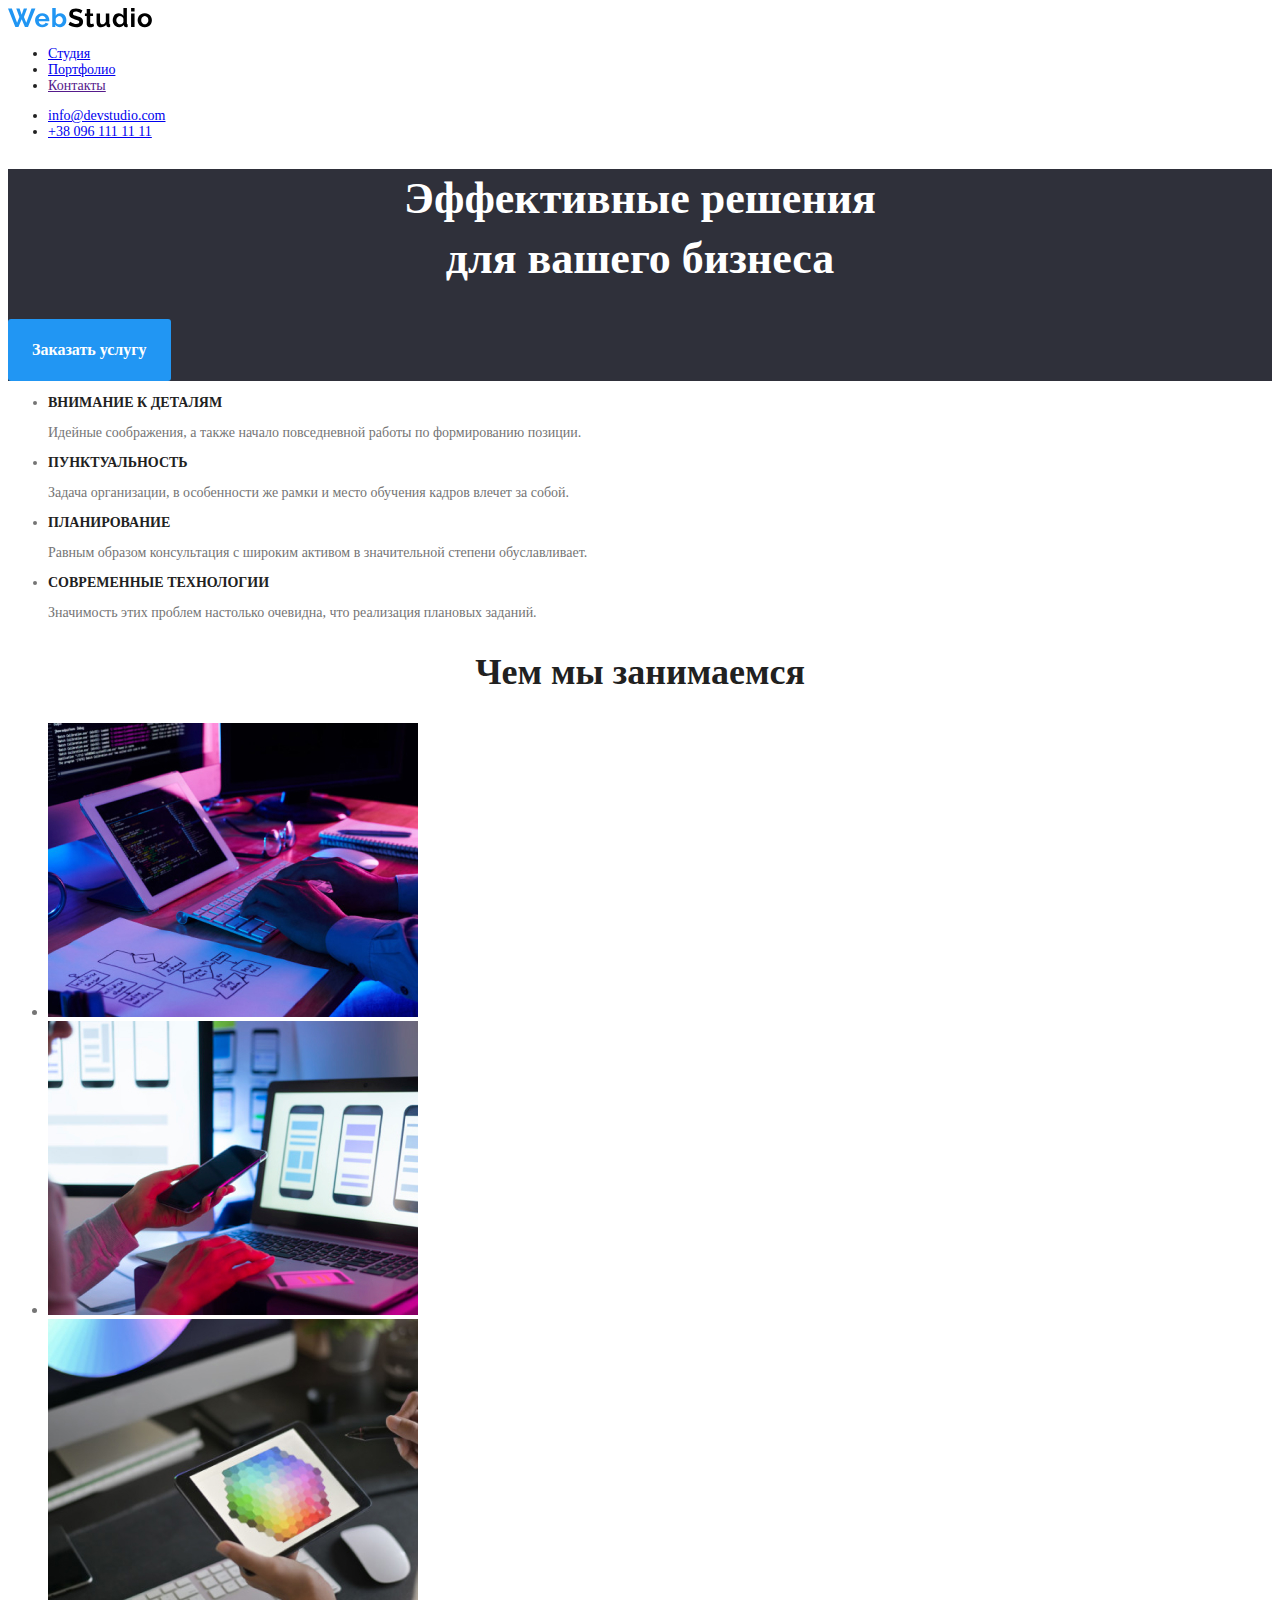
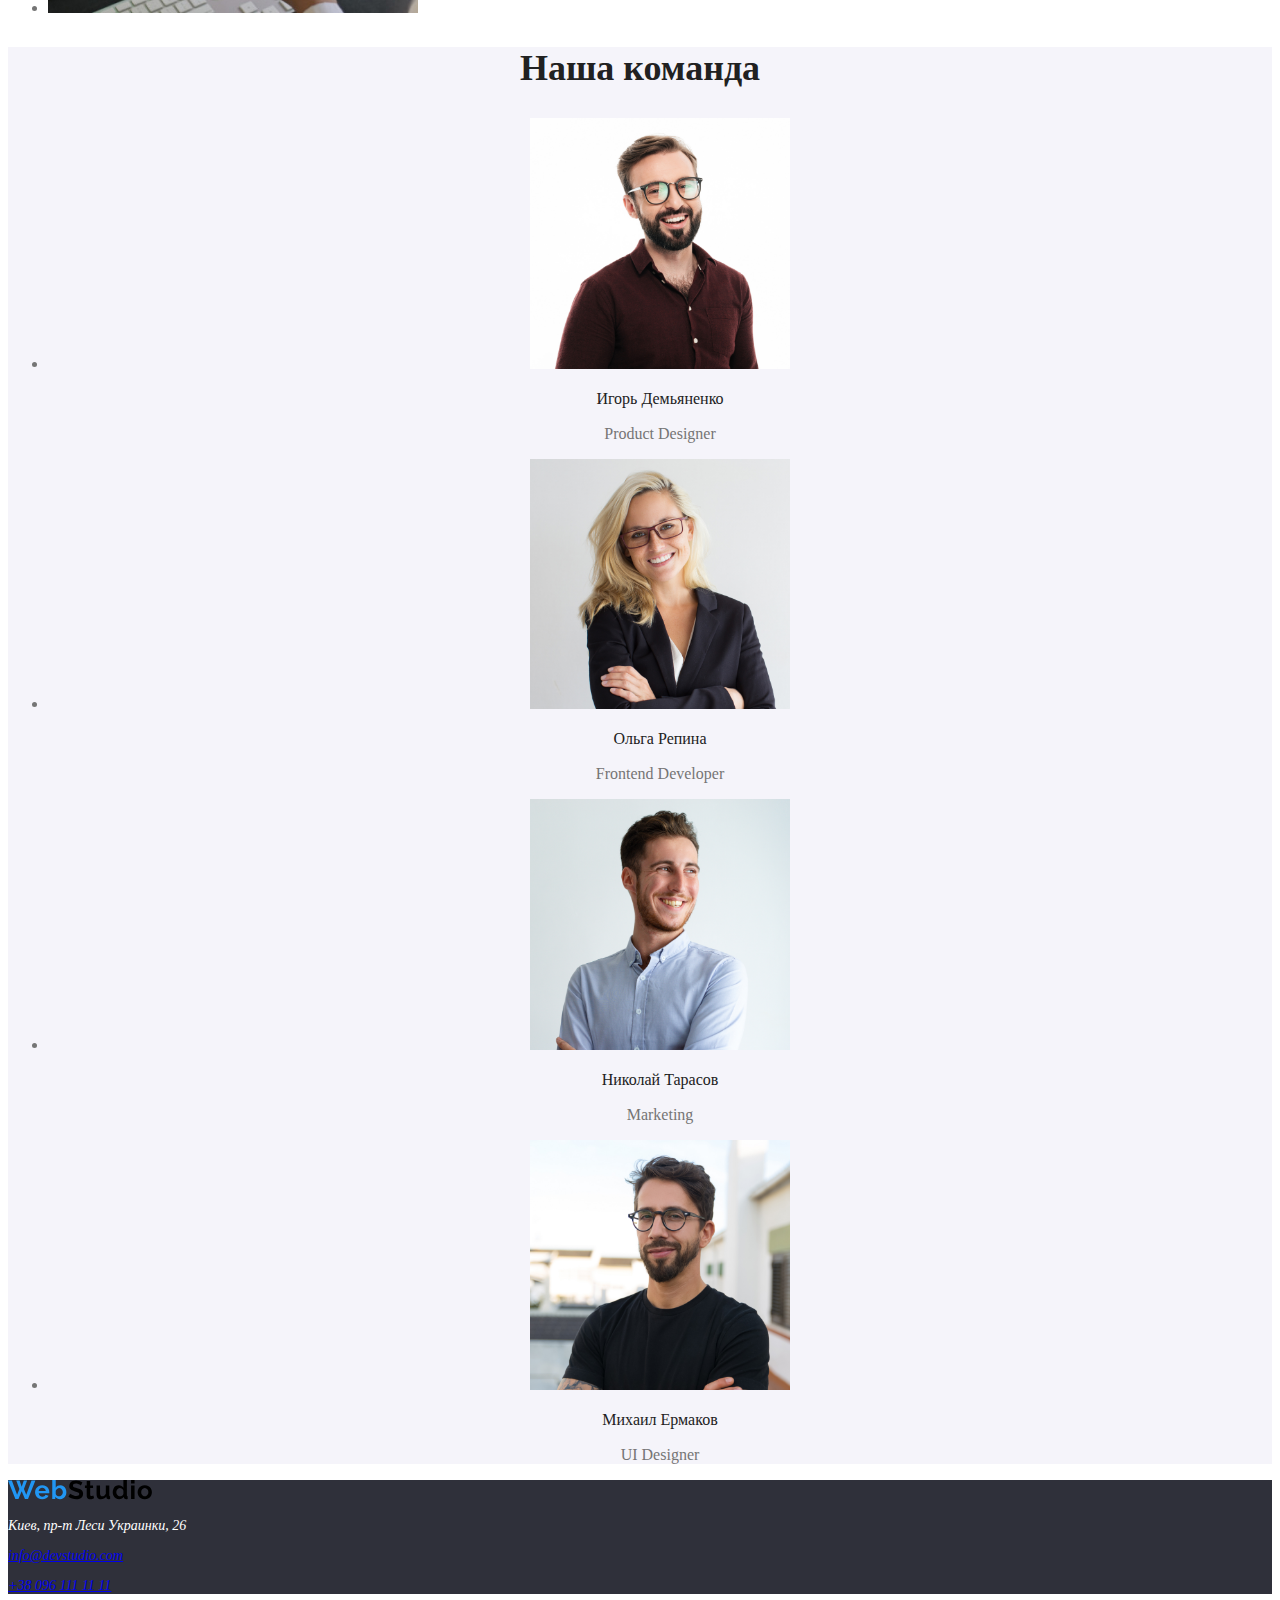
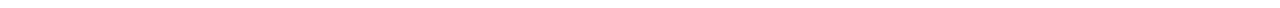
==== index.html @ 82b1643c "added css" ====
<!DOCTYPE html>
<html lang="ru">
<head>
    <meta charset="UTF-8">
    <meta name="viewport" content="width=device-width, initial-scale=1.0">
    <!--Подключение стилей-->
        <link rel="stylesheet" href="./style.css">
    <title>WebStudio</title>
</head>
<body>

    <header class="main-nav">
        <nav>
            <a href=""><img src="./images/WebStudio.svg" alt="логотип"></a>
            <ul>
                <li><a href="./index.html">Студия</a></li>
                <li><a href="./portfolio.html">Портфолио</a></li>
                <li><a href="">Контакты</a></li>
            </ul>
        </nav>
        <ul>
            <li><a href="mailoto:info@devstudio.com">info@devstudio.com</a></li>
            <li><a href="tel:+380961111111">+38 096 111 11 11</a></li>
        </ul>
    </header>
    <main>

        <!--main-->
        <section class="main-banner">
            <h1>Эффективные решения <br> для вашего бизнеса</h1>
            <a class="to-order" href="">Заказать услугу</a>
        </section>

        <!--Особенности-->
        <section class="features">
            <!--<h2>Особенности</h2>-->
            <ul>
                <li><h3>Внимание к деталям</h3><p>Идейные соображения, а также начало повседневной работы по формированию позиции.</p></li>
                <li><h3>Пунктуальность</h3><p>Задача организации, в особенности же рамки и место обучения кадров влечет за собой.</p></li>
                <li><h3>Планирование</h3><p>Равным образом консультация с широким активом в значительной степени обуславливает.</p></li>
                <li><h3>Современные технологии</h3><p>Значимость этих проблем настолько очевидна, что реализация плановых заданий.</p></li>
            </ul>
        </section>

        <!--Чем мы занимаемся-->
        <section>
            <h2>Чем мы занимаемся</h2>
            <ul>
                <li><a href=""><img src="./images/project1.jpg" alt="проект 1" width="370 px"></a></li>
                <li><a href=""><img src="./images/project2.jpg" alt="проект 2" width="370 px"></a></li>
                <li><a href=""><img src="./images/project3.jpg" alt="проект 3" width="370 px"></a></li>
            </ul>
        </section>

         <!--Наша команда-->
        <section class="our-team">
            <h2>Наша команда</h2>
            <ul>
                <li>
                    <img src="./images/Игорь Демьяненко.jpg" alt="Игорь Демьяненко" width="260 px"> 
                     <p class="team-player">Игорь Демьяненко</p><p>Product Designer</p>
                </li>
                <li>
                    <img src="./images/Ольга Репина.jpg" alt="Ольга Репина" width="260 px">
                    <p class="team-player">Ольга Репина</p><p>Frontend Developer</p>
                </li>
                <li>
                    <img src="./images/Николай Тарасов.jpg" alt="Николай Тарасов" width="260 px">
                    <p class="team-player">Николай Тарасов</p><p>Marketing</p>
                </li>
                <li>
                    <img src="./images/Михаил Ермаков.jpg" alt="Михаил Ермаков" width="260 px">
                    <p class="team-player">Михаил Ермаков</p><p>UI Designer</p>
                </li>
            </ul>
        </section>
    </main>
    <footer>
        <a href="./index.html"><img src="./images/WebStudio.svg" alt="логотип"></a>
        <address>
            <p>Киев, пр-т Леси Украинки, 26</p> 
            <p><a href="mailoto:info@devstudio.com">info@devstudio.com</a></p>
            <p><a href="tel:+380961111111">+38 096 111 11 11</a></p>
        </address>
               
    </footer>

</body>
</html>
---- style.css ----
header {
    background-color:white;
    border: 1px;
}

.main-banner {
    background-color: #2F303A;
}

.main-nav a:hover {
    color: #2196F3;
}

.main-nav {
    color: #212121;
    font-family: Roboto;
    font-style: normal;
    font-weight: 500;
    font-size: 14px;
}

body {
    font-family: Roboto;
    font-style: normal;
    font-weight: normal;
    color: #757575;
}

h1 {
    font-family: Roboto;
    font-style: normal;
    font-weight: 900;
    font-size: 44px;
    line-height: 60px;
    color: #FFFFFF;
    text-align: center;
}

h2 {
    color: #212121;
    text-align: center;
    font-family: Roboto;
    font-style: normal;
    font-weight: bold;
    font-size: 36px;
    line-height: 42px;
}

h3 {    font-family: Roboto;
    font-style: normal;
    font-weight: bold;
    font-size: 14px;
    line-height: 16px;
    text-transform: uppercase;
    color: #212121;
}

.features {
    font-family: Roboto;
    font-style: normal;
    font-weight: normal;
    font-size: 14px;
    color: #757575;
}
.our-team {
    background: #F5F4FA;
    font-family: Roboto;
    font-style: normal;
    font-weight: normal;
    font-size: 16px;
    line-height: 19px;
    text-align: center;
    color: #757575;
}
.team-player {
    font-family: Roboto;
    font-style: normal;
    font-weight: 500;
    font-size: 16px;
    line-height: 19px;
    text-align: center;
    color: #212121;
}

.to-order {
    display: inline-block; /* Строчно-блочный элемент */
    background: #2196F3; /* цвет фона */
    color: #fff; /*  цвет текста */
    padding: 1rem 1.5rem; /* Поля вокруг текста */
    text-decoration: none; /* Убираем подчёркивание */
    border-radius: 3px; /* Скругляем уголки */
    font-family: Roboto;
    color: #FFFFFF;
    text-align: center;
     font-style: normal;
    font-weight: bold;
    font-size: 16px;
    line-height: 30px
}

.projects-navigation {
    font-family: Roboto;
    font-style: normal;
    font-weight: 500;
    font-size: 16px;
    line-height: 26px;
    text-align: center;
    color: #212121;
    background: #F5F4FA;
    position: absolute;
    border-radius: 4px;
    display: inline-block; /* Строчно-блочный элемент */
    color: #fff; /*  цвет текста */
    padding: 1rem 1.5rem; /* Поля вокруг текста */
    text-decoration: none; /* Убираем подчёркивание */
    border-radius: 3px; /* Скругляем уголки */
    }

.projects-navigation a:hover {
    color: white;
    background-color: #2196F3;
}

.projects {
    font-family: Roboto;
    font-style: normal;
    font-weight: normal;
    font-size: 16px;
    line-height: 30px;
    color: #757575;
}

.project-name {
    font-family: Roboto;
    font-style: normal;
    font-weight: bold;
    font-size: 18px;
    line-height: 36px;
    color: #212121; 
}

footer {
    background-color: #2F303A;
    border: 1px;
}

address {
font-family: Roboto;
font-size: 14px;
color: #FFFFFF;
}
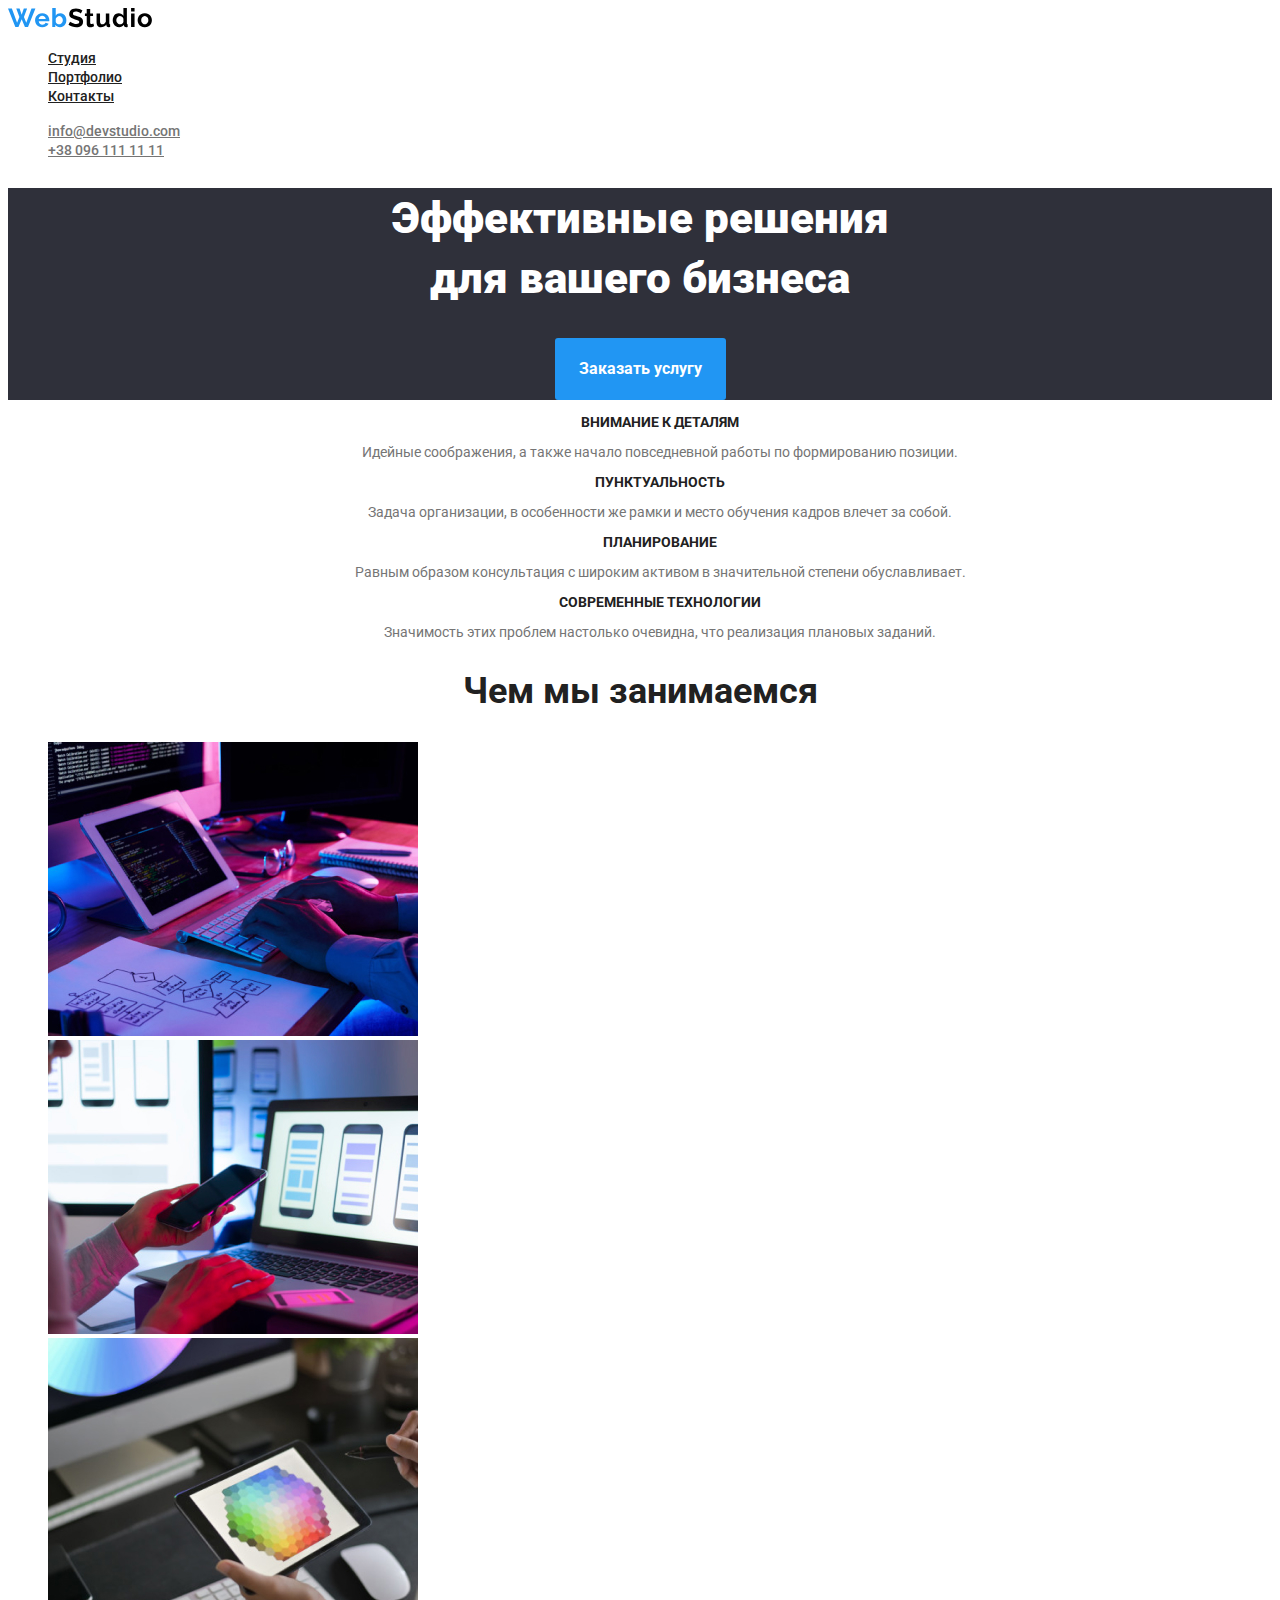
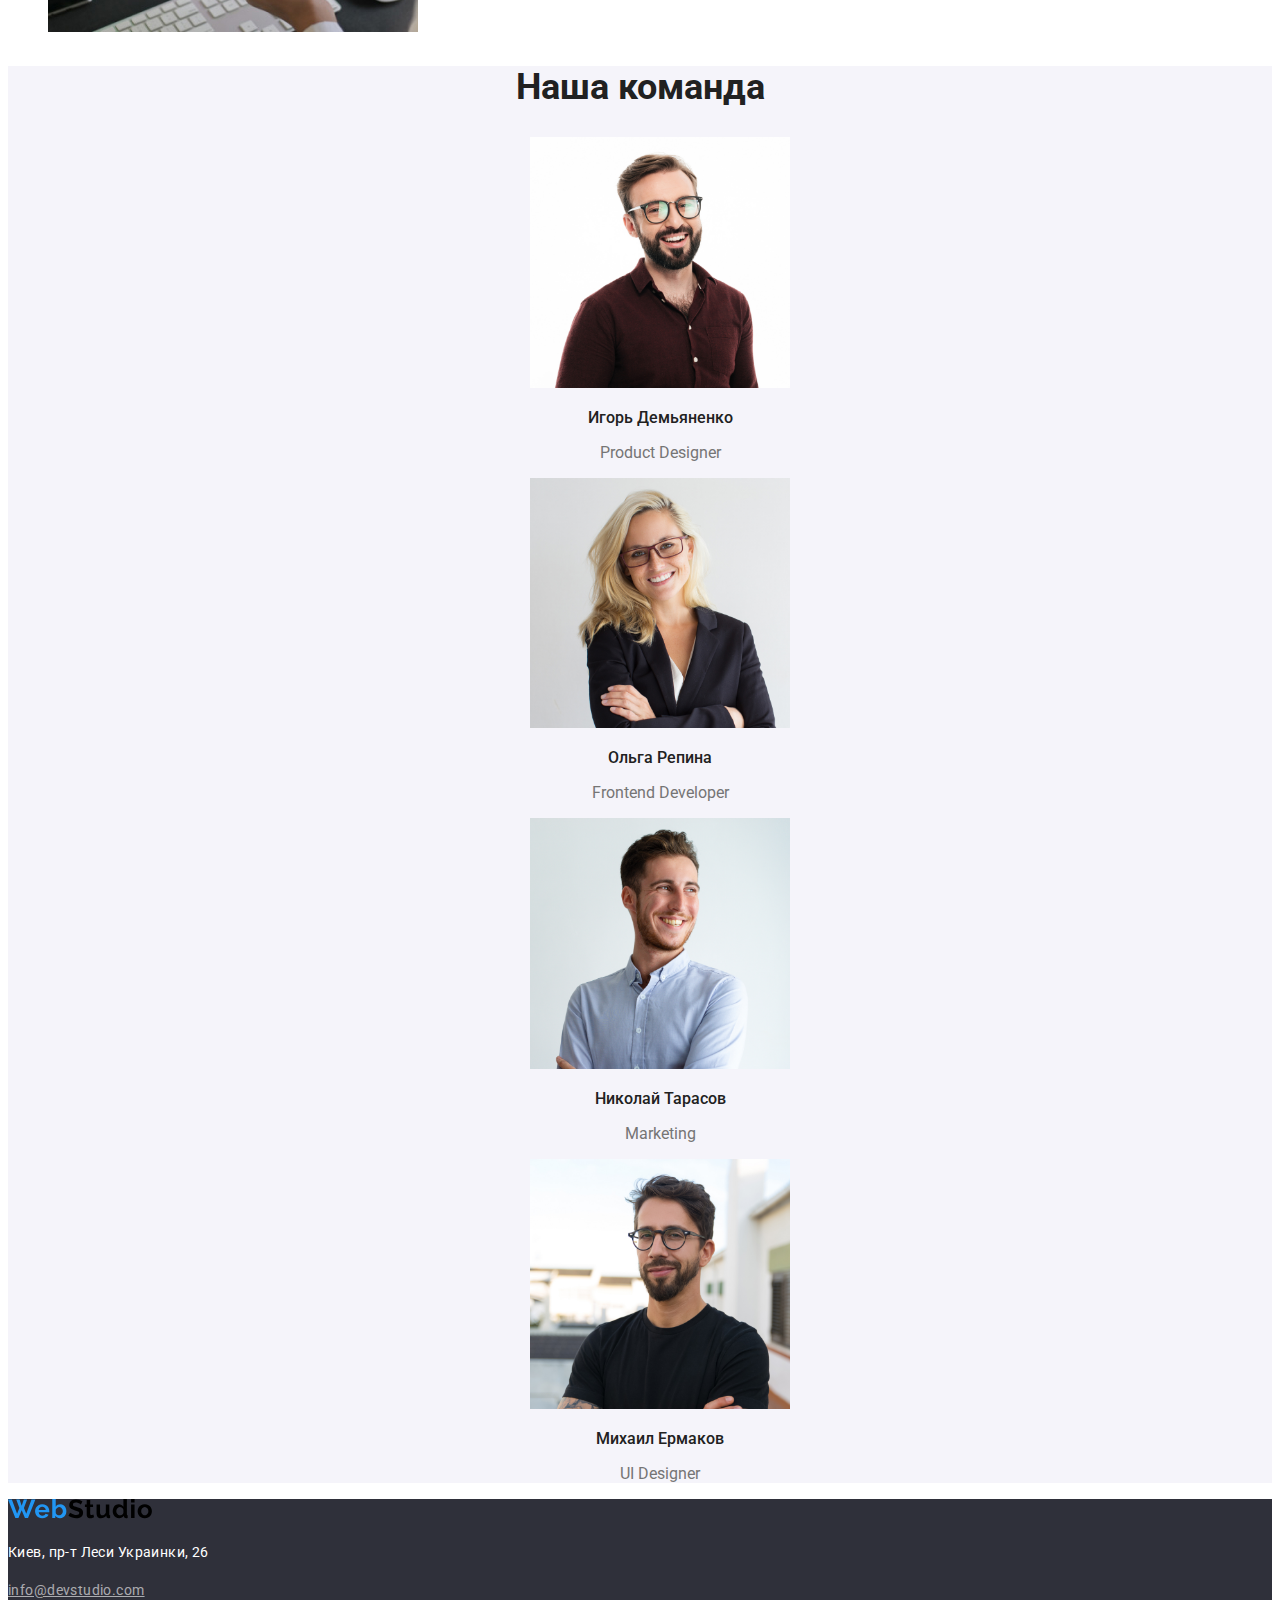
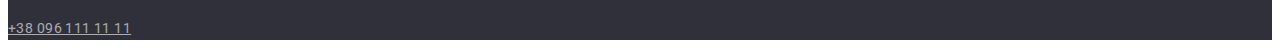
==== commit b230757e: "html css correction" ====
--- a/index.html
+++ b/index.html
@@ -5,24 +5,31 @@
     <meta name="viewport" content="width=device-width, initial-scale=1.0">
     <!--Подключение стилей-->
         <link rel="stylesheet" href="./style.css">
+
+        <link rel="preconnect" href="https://fonts.gstatic.com">
+<link href="https://fonts.googleapis.com/css2?family=Roboto:wght@300&display=swap" rel="stylesheet">
+
+        
     <title>WebStudio</title>
 </head>
+
 <body>
 
-    <header class="main-nav">
+    <header class="header">
         <nav>
-            <a href=""><img src="./images/WebStudio.svg" alt="логотип"></a>
+            <a href="./index.html"><img src="./images/WebStudio.svg" alt="логотип"></a>
             <ul>
                 <li><a href="./index.html">Студия</a></li>
                 <li><a href="./portfolio.html">Портфолио</a></li>
-                <li><a href="">Контакты</a></li>
+                <li><a href="#">Контакты</a></li>
             </ul>
         </nav>
         <ul>
-            <li><a href="mailoto:info@devstudio.com">info@devstudio.com</a></li>
-            <li><a href="tel:+380961111111">+38 096 111 11 11</a></li>
+            <li><a class="email-phone" href="mailoto:info@devstudio.com">info@devstudio.com</a></li>
+            <li><a class="email-phone" href="tel:+380961111111">+38 096 111 11 11</a></li>
         </ul>
     </header>
+
     <main>
 
         <!--main-->
@@ -46,9 +53,9 @@
         <section>
             <h2>Чем мы занимаемся</h2>
             <ul>
-                <li><a href=""><img src="./images/project1.jpg" alt="проект 1" width="370 px"></a></li>
-                <li><a href=""><img src="./images/project2.jpg" alt="проект 2" width="370 px"></a></li>
-                <li><a href=""><img src="./images/project3.jpg" alt="проект 3" width="370 px"></a></li>
+                <li><a href="#"><img src="./images/project1.jpg" alt="проект_1" width="370"></a></li>
+                <li><a href="#"><img src="./images/project2.jpg" alt="проект_2" width="370"></a></li>
+                <li><a href="#"><img src="./images/project3.jpg" alt="проект_3" width="370"></a></li>
             </ul>
         </section>
 
@@ -57,30 +64,31 @@
             <h2>Наша команда</h2>
             <ul>
                 <li>
-                    <img src="./images/Игорь Демьяненко.jpg" alt="Игорь Демьяненко" width="260 px"> 
+                    <img src="./images/Игорь_Демьяненко.jpg" alt="Игорь_Демьяненко" width="260"> 
                      <p class="team-player">Игорь Демьяненко</p><p>Product Designer</p>
                 </li>
                 <li>
-                    <img src="./images/Ольга Репина.jpg" alt="Ольга Репина" width="260 px">
+                    <img src="./images/Ольга_Репина.jpg" alt="Ольга_Репина" width="260">
                     <p class="team-player">Ольга Репина</p><p>Frontend Developer</p>
                 </li>
                 <li>
-                    <img src="./images/Николай Тарасов.jpg" alt="Николай Тарасов" width="260 px">
+                    <img src="./images/Николай_Тарасов.jpg" alt="Николай_Тарасов" width="260">
                     <p class="team-player">Николай Тарасов</p><p>Marketing</p>
                 </li>
                 <li>
-                    <img src="./images/Михаил Ермаков.jpg" alt="Михаил Ермаков" width="260 px">
+                    <img src="./images/Михаил_Ермаков.jpg" alt="Михаил_Ермаков" width="260">
                     <p class="team-player">Михаил Ермаков</p><p>UI Designer</p>
                 </li>
             </ul>
         </section>
     </main>
+    
     <footer>
         <a href="./index.html"><img src="./images/WebStudio.svg" alt="логотип"></a>
         <address>
             <p>Киев, пр-т Леси Украинки, 26</p> 
-            <p><a href="mailoto:info@devstudio.com">info@devstudio.com</a></p>
-            <p><a href="tel:+380961111111">+38 096 111 11 11</a></p>
+            <p><a class="email-phone" href="mailoto:info@devstudio.com">info@devstudio.com</a></p>
+            <p><a class="email-phone" href="tel:+380961111111">+38 096 111 11 11</a></p>
         </address>
                
     </footer>
--- a/style.css
+++ b/style.css
@@ -1,29 +1,84 @@
+/** {
+    margin: 0;
+    padding: 0;
+  }*/
+
+/* ЛОКАЛЬНОЕ ПОДКЛЮЧЕНИЕ ШРИФТОВ */
+/* @import '../fonts/Dancing_Script/DancingScript-VariableFont_wght.ttf' */
+
+/*
+* - УНИВЕРСАЛЬНЫЙ СЕЛЕКТОР
+*/
+
+/* СЕЛЕКТОР ТЕГА */
+/* body {
+  background-color: black;
+  color: wheat;
+} */
+
+/* СЕЛЕКТОР КЛАССА */
+/* .full-document {
+  font-size: 30px;
+} */
+
+/* СЕЛЕКТОР ИДЕНТИФИКАТОРА */
+/* #header {
+  background: wheat;
+  color: black;
+} */
+/* СЕЛЕКТОР ПОТОМКА */
+/* .main-nav img {
+  border: 10px solid green;
+  width: 200px;
+} */
+
+/* СЕЛЕКТОР РЕБЕНКА */
+/* .main-nav > a {
+  border: 2px solid rgb(1, 8, 1);
+} */
+
+/* СЕЛЕКТОР АТРИБУТА */
+
+/* a[href="./index.html"]{
+  color: rgb(59, 177, 59);
+} */
+
+
 header {
     background-color:white;
     border: 1px;
 }
 
+header a {
+    color: #212121;
+    font-family: Roboto;
+    font-style: normal;
+    font-weight: 500;
+    font-size: 14px;
+}
+
+.email-phone {
+    color: #757575;
+}
+
+.header a:hover, 
+.header a:focus {
+    color: #2196F3;
+}
+
+body {
+    background: #FFFFFF;
+    font-family: Roboto;
+    font-style: normal;
+}
+
+ul {
+    list-style: none;
+}
+
 .main-banner {
     background-color: #2F303A;
-}
-
-.main-nav a:hover {
-    color: #2196F3;
-}
-
-.main-nav {
-    color: #212121;
-    font-family: Roboto;
-    font-style: normal;
-    font-weight: 500;
-    font-size: 14px;
-}
-
-body {
-    font-family: Roboto;
-    font-style: normal;
-    font-weight: normal;
-    color: #757575;
+    text-align: center;
 }
 
 h1 {
@@ -60,6 +115,7 @@
     font-style: normal;
     font-weight: normal;
     font-size: 14px;
+    text-align: center;
     color: #757575;
 }
 .our-team {
@@ -92,7 +148,7 @@
     font-family: Roboto;
     color: #FFFFFF;
     text-align: center;
-     font-style: normal;
+    font-style: normal;
     font-weight: bold;
     font-size: 16px;
     line-height: 30px
@@ -116,7 +172,8 @@
     border-radius: 3px; /* Скругляем уголки */
     }
 
-.projects-navigation a:hover {
+.projects-navigation a:hover, 
+.projects-navigation a:focus {
     color: white;
     background-color: #2196F3;
 }
@@ -127,6 +184,7 @@
     font-weight: normal;
     font-size: 16px;
     line-height: 30px;
+    text-align: center;
     color: #757575;
 }
 
@@ -141,11 +199,19 @@
 
 footer {
     background-color: #2F303A;
+    color: #FFFFFF;
+    letter-spacing: 0.03em;
     border: 1px;
+    font-style: normal;
+    font-weight: normal;
+    font-size: 14px;
+    line-height: 24px;
+}
+
+footer .email-phone {
+    color: rgba(255, 255, 255, 0.6);
 }
 
 address {
-font-family: Roboto;
-font-size: 14px;
-color: #FFFFFF;
-}    
+font-style: normal;
+}   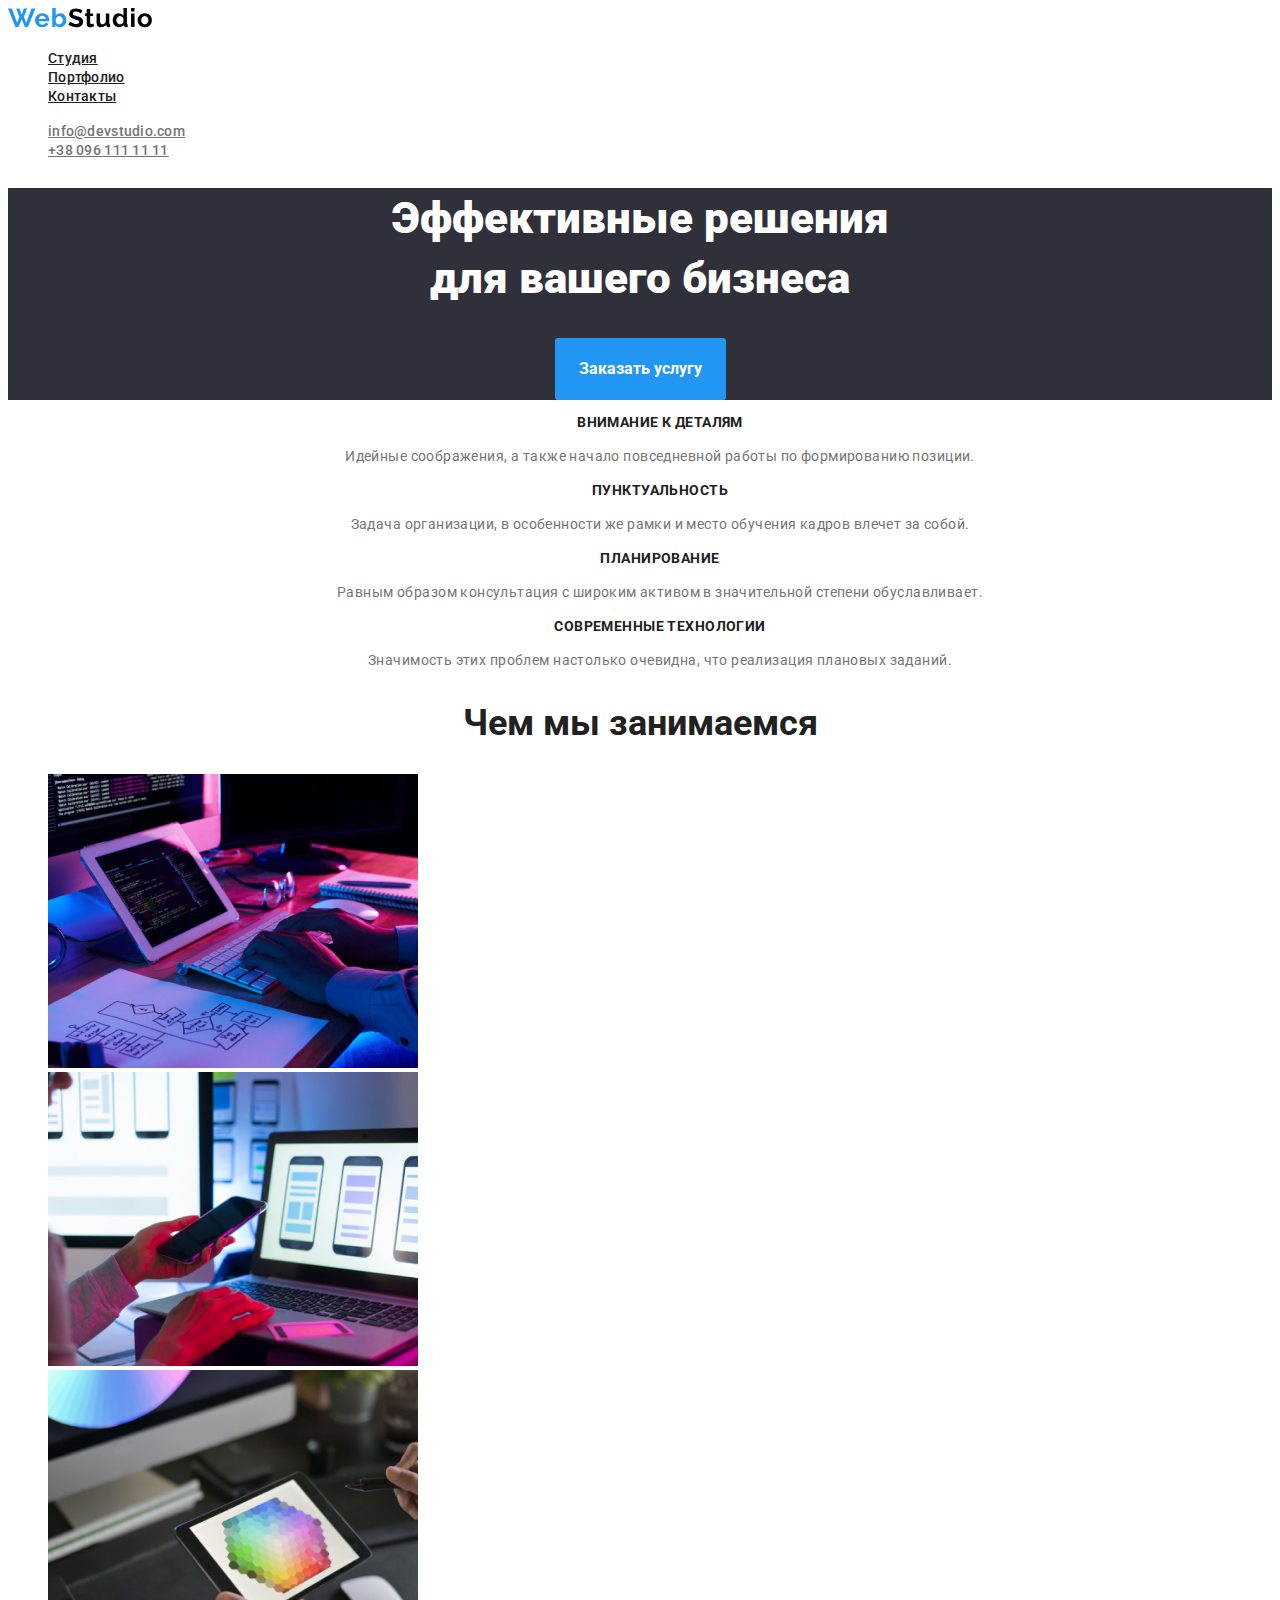
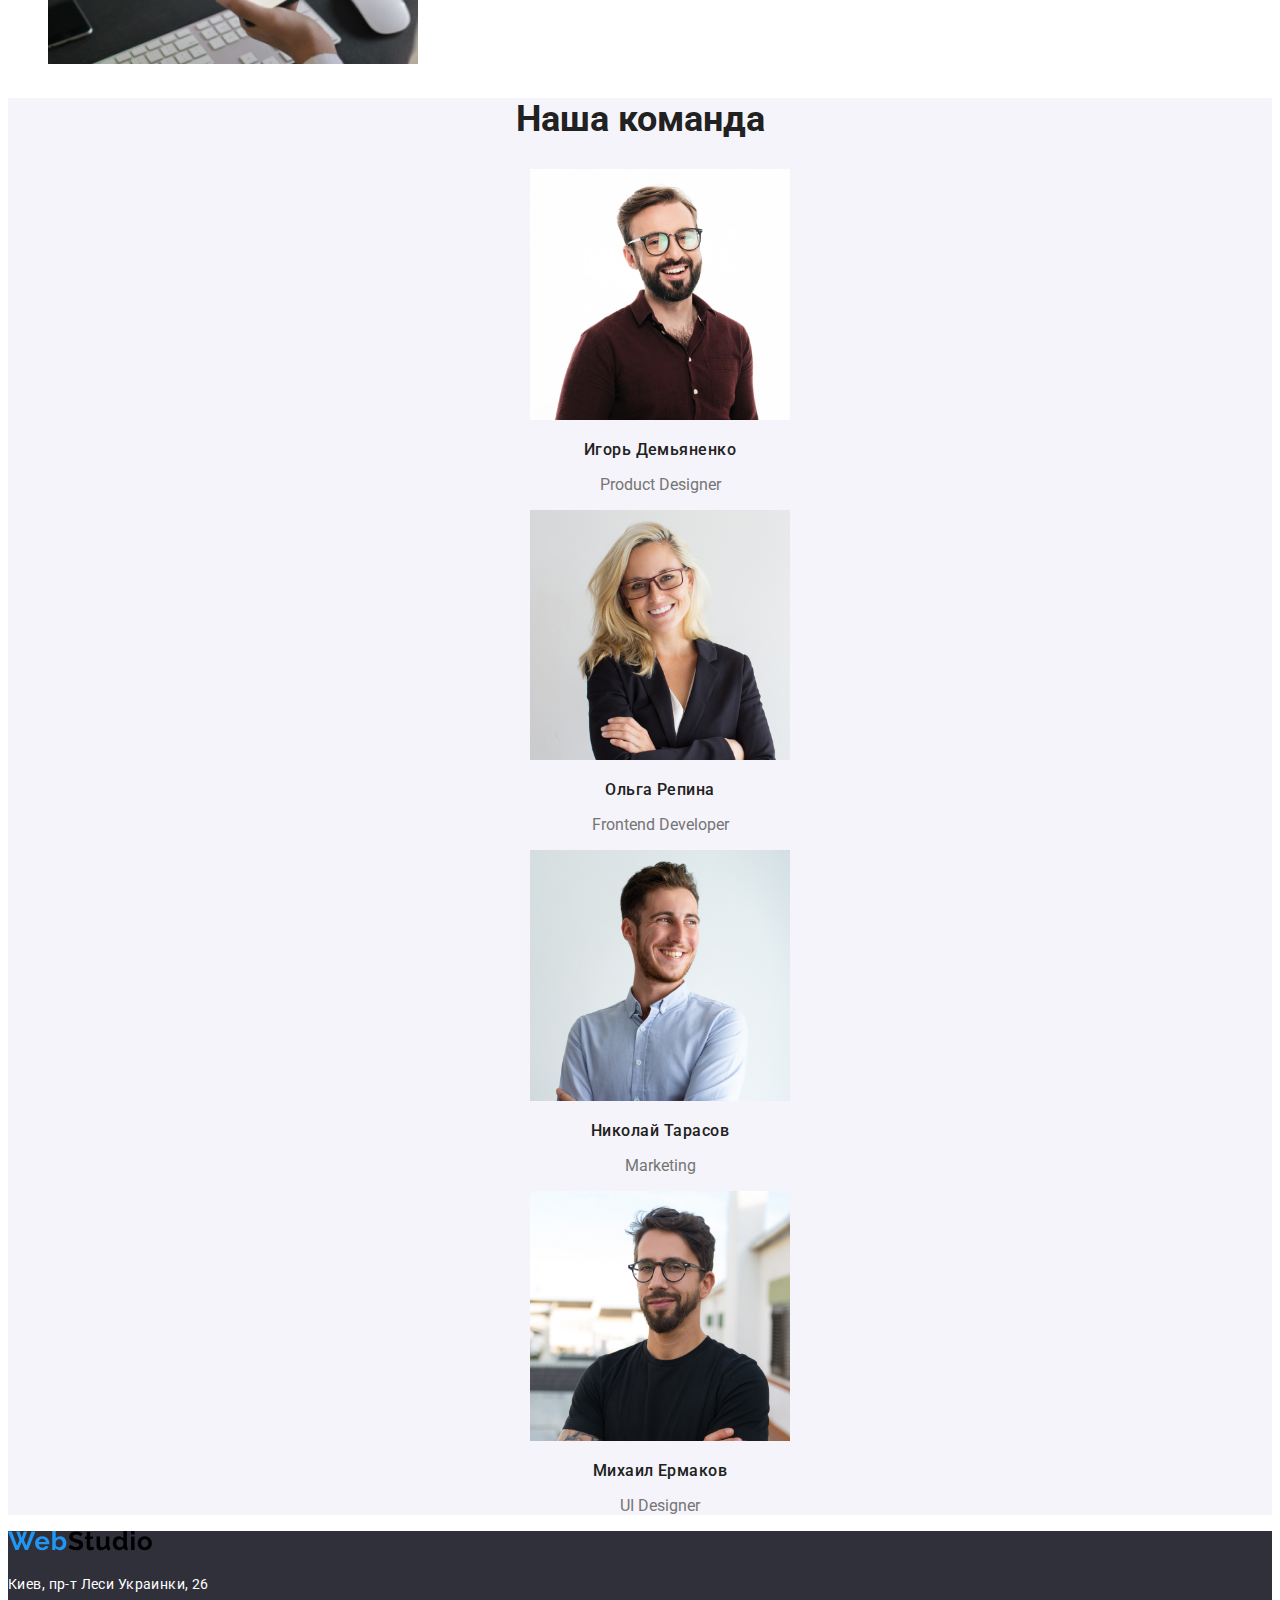
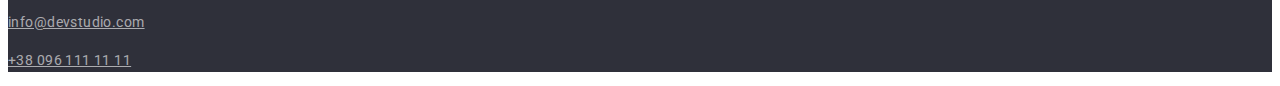
==== commit 6981b8c7: "html css portfolio" ====
--- a/index.html
+++ b/index.html
@@ -42,10 +42,10 @@
         <section class="features">
             <!--<h2>Особенности</h2>-->
             <ul>
-                <li><h3>Внимание к деталям</h3><p>Идейные соображения, а также начало повседневной работы по формированию позиции.</p></li>
-                <li><h3>Пунктуальность</h3><p>Задача организации, в особенности же рамки и место обучения кадров влечет за собой.</p></li>
-                <li><h3>Планирование</h3><p>Равным образом консультация с широким активом в значительной степени обуславливает.</p></li>
-                <li><h3>Современные технологии</h3><p>Значимость этих проблем настолько очевидна, что реализация плановых заданий.</p></li>
+                <li><h3 class="features-list">Внимание к деталям</h3><p>Идейные соображения, а также начало повседневной работы по формированию позиции.</p></li>
+                <li><h3 class="features-list">Пунктуальность</h3><p>Задача организации, в особенности же рамки и место обучения кадров влечет за собой.</p></li>
+                <li><h3 class="features-list">Планирование</h3><p>Равным образом консультация с широким активом в значительной степени обуславливает.</p></li>
+                <li><h3 class="features-list">Современные технологии</h3><p>Значимость этих проблем настолько очевидна, что реализация плановых заданий.</p></li>
             </ul>
         </section>
 
--- a/style.css
+++ b/style.css
@@ -43,6 +43,25 @@
   color: rgb(59, 177, 59);
 } */
 
+/*ПАЛИТРА 
+
+header 
+text color: #212121;
+text наведение курсора color: #2196F3;
+text имейл-телефон color: #757575;
+
+h1 text color: #FFFFFF;
+h2 text color: #212121;
+h3 text color: #212121; 
+p text color: #757575; или text color: #212121;
+акцент color: #188CE8;
+кнопки фильтра background: #F5F4FA;
+
+footer
+text color фактический адрес color: #FFFFFF;
+text color имейл-телефон color: rgba(255, 255, 255, 0.6);
+
+*/
 
 header {
     background-color:white;
@@ -55,21 +74,29 @@
     font-style: normal;
     font-weight: 500;
     font-size: 14px;
+    line-height: 16px;
+    letter-spacing: 0.02em;
 }
 
 .email-phone {
     color: #757575;
+    
 }
 
 .header a:hover, 
 .header a:focus {
     color: #2196F3;
+    width: 135px;
+    height: 16px;
+    left: 1078px;
+    top: 32px;
 }
 
 body {
     background: #FFFFFF;
     font-family: Roboto;
     font-style: normal;
+    color: #757575;
 }
 
 ul {
@@ -79,63 +106,6 @@
 .main-banner {
     background-color: #2F303A;
     text-align: center;
-}
-
-h1 {
-    font-family: Roboto;
-    font-style: normal;
-    font-weight: 900;
-    font-size: 44px;
-    line-height: 60px;
-    color: #FFFFFF;
-    text-align: center;
-}
-
-h2 {
-    color: #212121;
-    text-align: center;
-    font-family: Roboto;
-    font-style: normal;
-    font-weight: bold;
-    font-size: 36px;
-    line-height: 42px;
-}
-
-h3 {    font-family: Roboto;
-    font-style: normal;
-    font-weight: bold;
-    font-size: 14px;
-    line-height: 16px;
-    text-transform: uppercase;
-    color: #212121;
-}
-
-.features {
-    font-family: Roboto;
-    font-style: normal;
-    font-weight: normal;
-    font-size: 14px;
-    text-align: center;
-    color: #757575;
-}
-.our-team {
-    background: #F5F4FA;
-    font-family: Roboto;
-    font-style: normal;
-    font-weight: normal;
-    font-size: 16px;
-    line-height: 19px;
-    text-align: center;
-    color: #757575;
-}
-.team-player {
-    font-family: Roboto;
-    font-style: normal;
-    font-weight: 500;
-    font-size: 16px;
-    line-height: 19px;
-    text-align: center;
-    color: #212121;
 }
 
 .to-order {
@@ -154,33 +124,81 @@
     line-height: 30px
 }
 
-.projects-navigation {
-    font-family: Roboto;
-    font-style: normal;
+h1 {
+    font-weight: 900;
+    font-size: 44px;
+    line-height: 60px;
+    color: #FFFFFF;
+    text-align: center;
+}
+
+h2 {
+    color: #212121;
+    text-align: center;
+    font-weight: bold;
+    font-size: 36px;
+    line-height: 42px;
+}
+
+.features {
+    font-weight: normal;
+    font-size: 14px;
+    line-height: 24px;
+    letter-spacing: 0.03em;
+    text-align: center;
+    color: #757575;
+}
+
+.features-list {    
+    font-weight: bold;
+    font-size: 14px;
+    line-height: 16px;
+    letter-spacing: 0.03em;
+    text-transform: uppercase;
+    color: #212121;
+}
+
+.our-team {
+    background: #F5F4FA;
+    font-weight: normal;
+    font-size: 16px;
+    line-height: 19px;
+    text-align: center;
+    color: #757575;
+}
+.team-player {
+    letter-spacing: 0.03em;
     font-weight: 500;
     font-size: 16px;
+    line-height: 19px;
+    text-align: center;
+    color: #212121;
+}
+
+.section-projects, .filter {
+    background-color: #FFFFFF;
+}
+
+.filter-name {
+    font-weight: 500;
+    font-size: 16px;
     line-height: 26px;
     text-align: center;
-    color: #212121;
-    background: #F5F4FA;
-    position: absolute;
-    border-radius: 4px;
-    display: inline-block; /* Строчно-блочный элемент */
-    color: #fff; /*  цвет текста */
-    padding: 1rem 1.5rem; /* Поля вокруг текста */
-    text-decoration: none; /* Убираем подчёркивание */
-    border-radius: 3px; /* Скругляем уголки */
-    }
-
-.projects-navigation a:hover, 
-.projects-navigation a:focus {
-    color: white;
-    background-color: #2196F3;
+    letter-spacing: 0.03em;
+    color: #212121;
+    background-color: #F5F4FA;
+    text-decoration: none;
+}
+
+.filter-name:focus,
+.filter-name:hover {
+    color: #ffffff;
+    background: #188CE8;
+    font-style: normal;
+    text-align: center;
 }
 
 .projects {
-    font-family: Roboto;
-    font-style: normal;
     font-weight: normal;
     font-size: 16px;
     line-height: 30px;
@@ -189,8 +207,6 @@
 }
 
 .project-name {
-    font-family: Roboto;
-    font-style: normal;
     font-weight: bold;
     font-size: 18px;
     line-height: 36px;
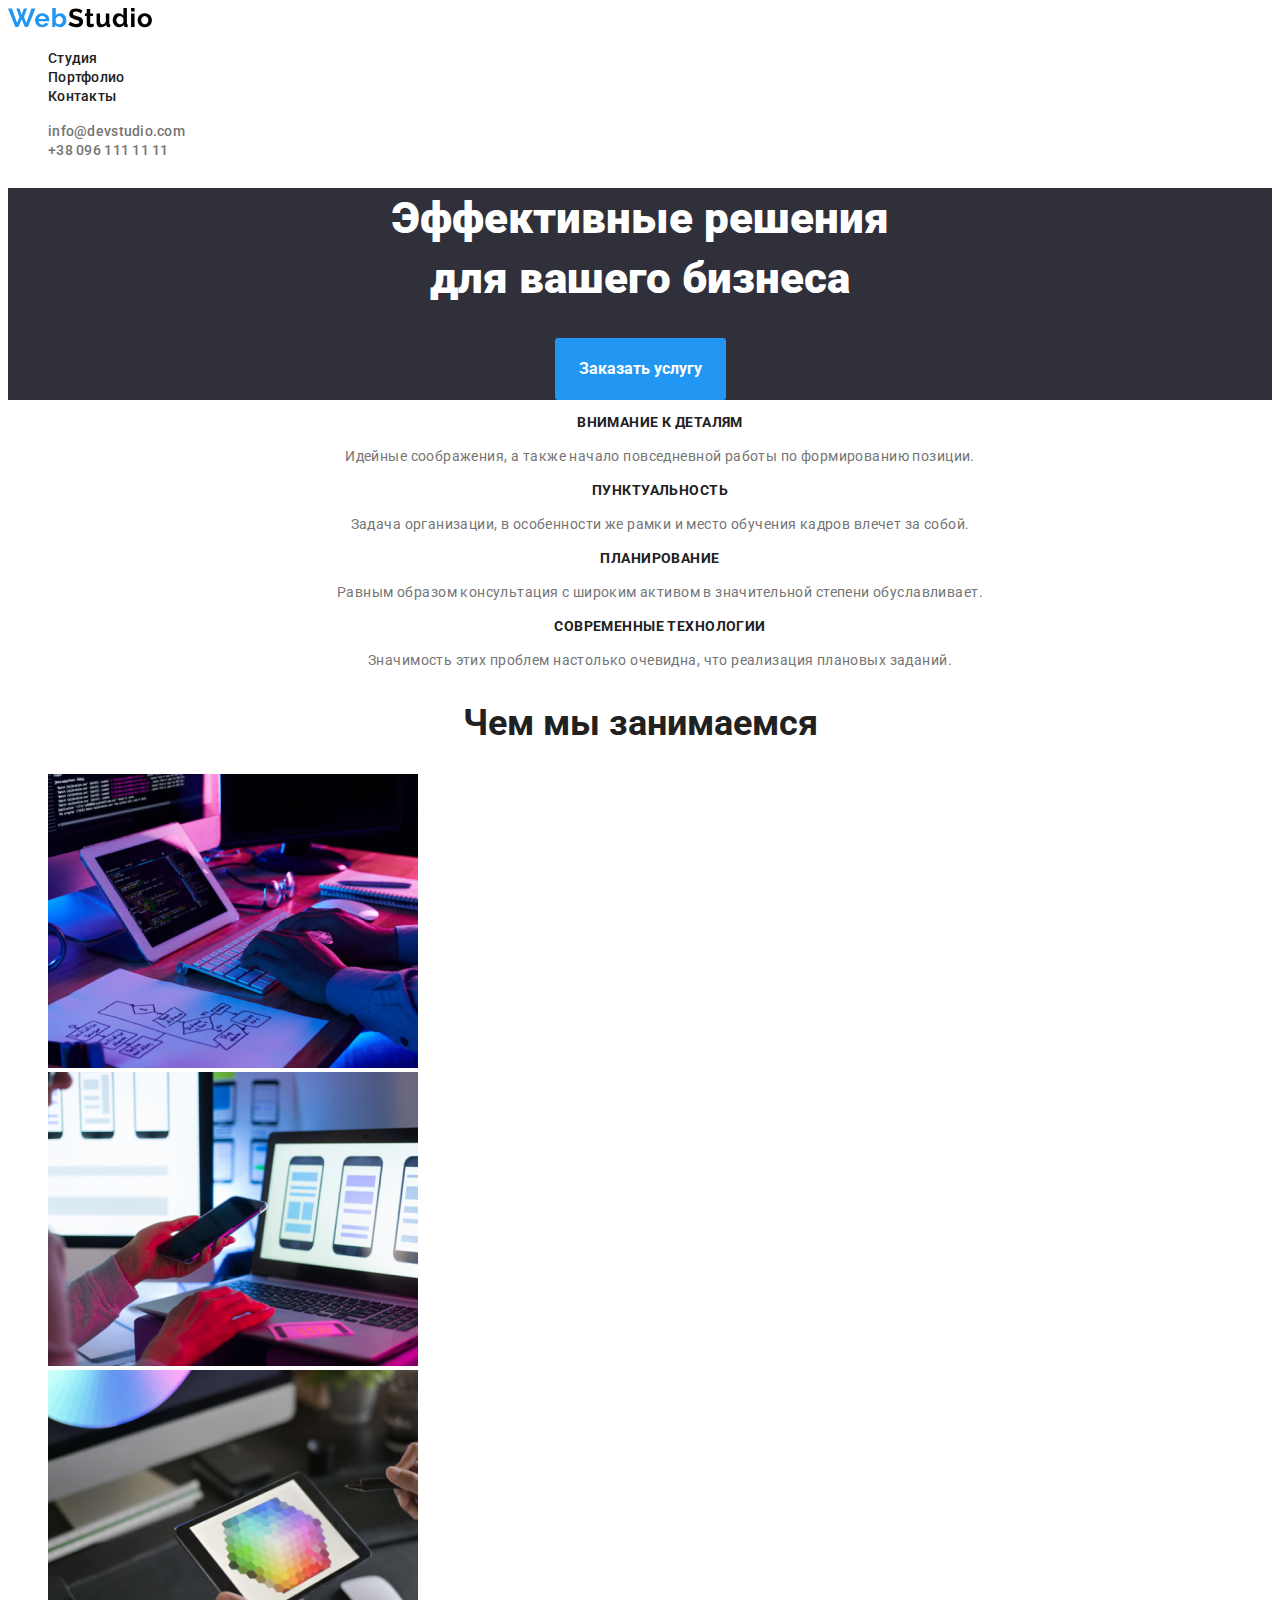
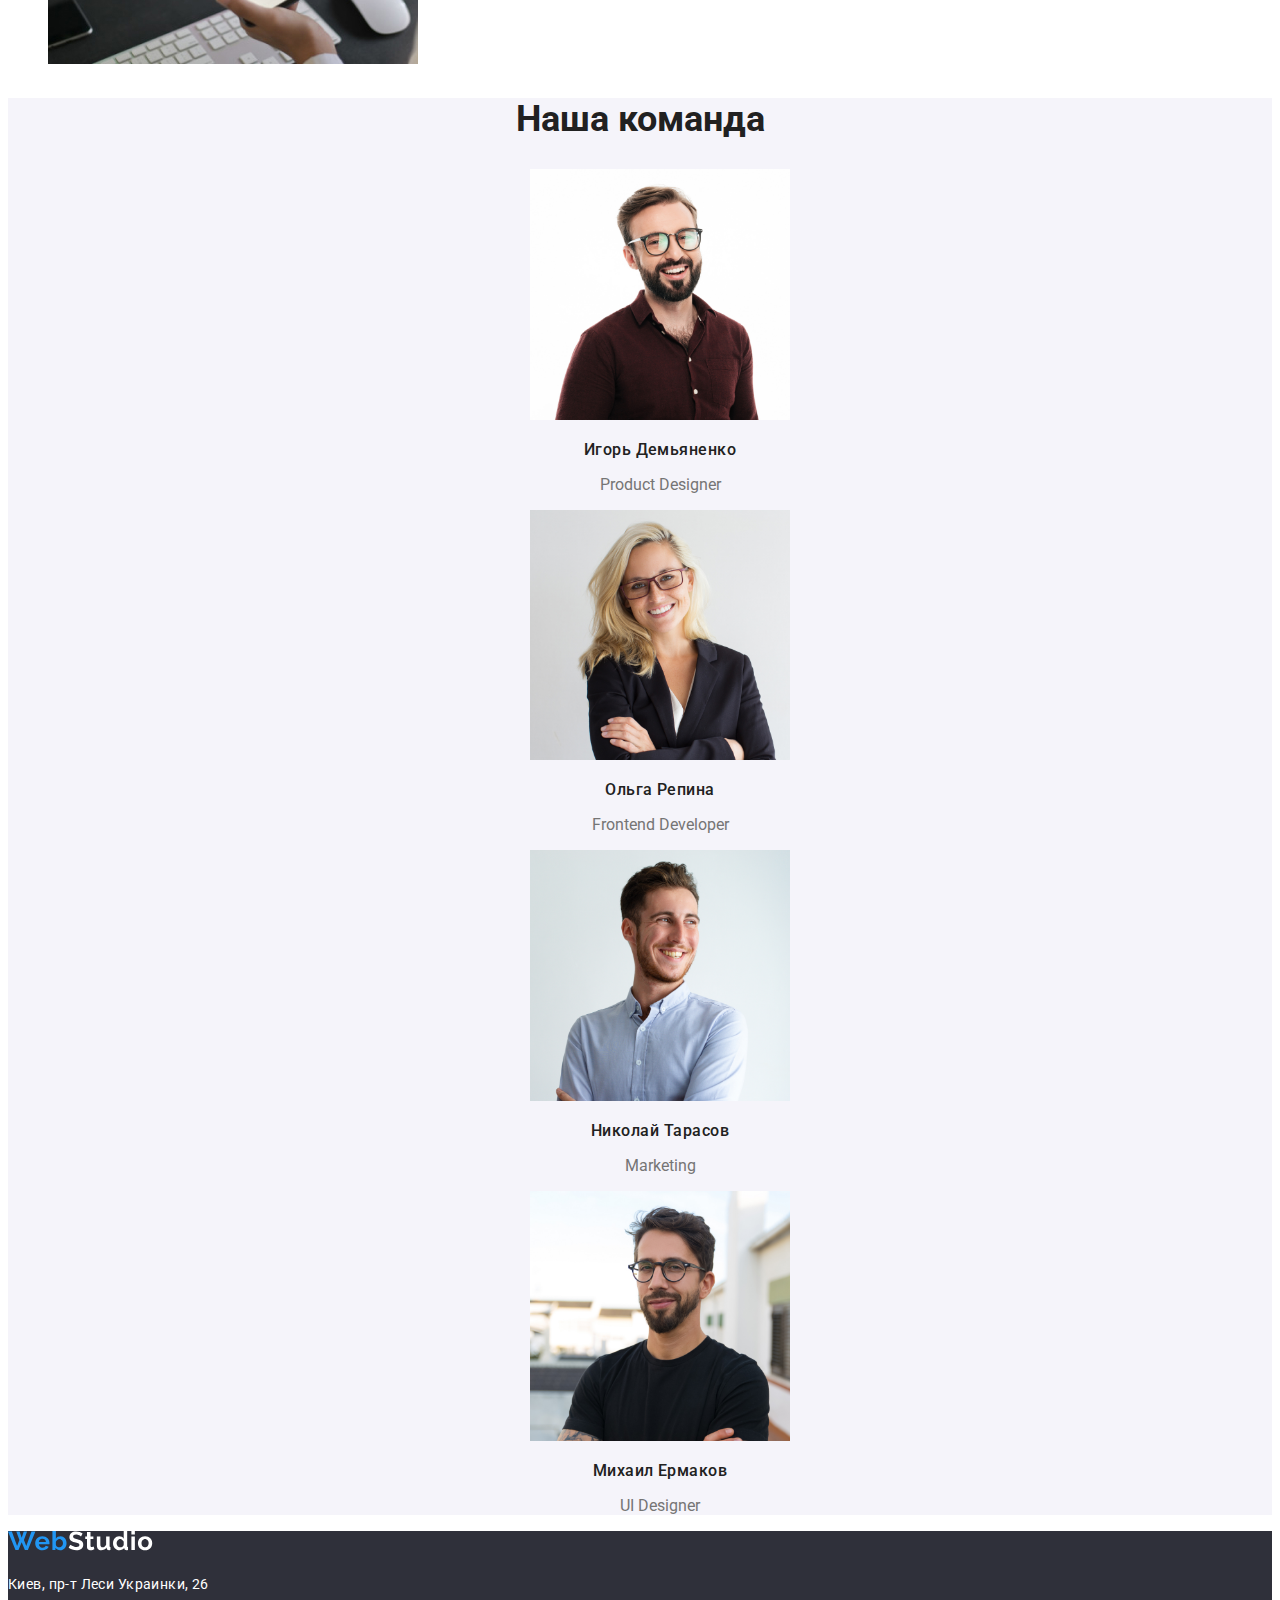
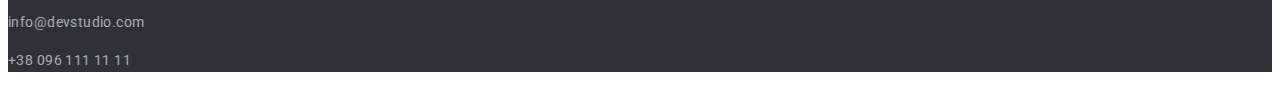
==== commit 45d10e1a: "html css portfolio corrected" ====
--- a/index.html
+++ b/index.html
@@ -7,10 +7,9 @@
         <link rel="stylesheet" href="./style.css">
 
         <link rel="preconnect" href="https://fonts.gstatic.com">
-<link href="https://fonts.googleapis.com/css2?family=Roboto:wght@300&display=swap" rel="stylesheet">
-
-        
-    <title>WebStudio</title>
+        <title>WebStudio</title>
+        <link href="https://fonts.googleapis.com/css2?family=Roboto:wght@300&display=swap" rel="stylesheet">       
+    
 </head>
 
 <body>
@@ -84,7 +83,7 @@
     </main>
     
     <footer>
-        <a href="./index.html"><img src="./images/WebStudio.svg" alt="логотип"></a>
+        <a href="./index.html"><img src="./images/WebStudio_footer.svg" alt="логотип"></a>
         <address>
             <p>Киев, пр-т Леси Украинки, 26</p> 
             <p><a class="email-phone" href="mailoto:info@devstudio.com">info@devstudio.com</a></p>
--- a/style.css
+++ b/style.css
@@ -76,6 +76,7 @@
     font-size: 14px;
     line-height: 16px;
     letter-spacing: 0.02em;
+    text-decoration: none;    
 }
 
 .email-phone {
@@ -226,6 +227,7 @@
 
 footer .email-phone {
     color: rgba(255, 255, 255, 0.6);
+    text-decoration: none;
 }
 
 address {
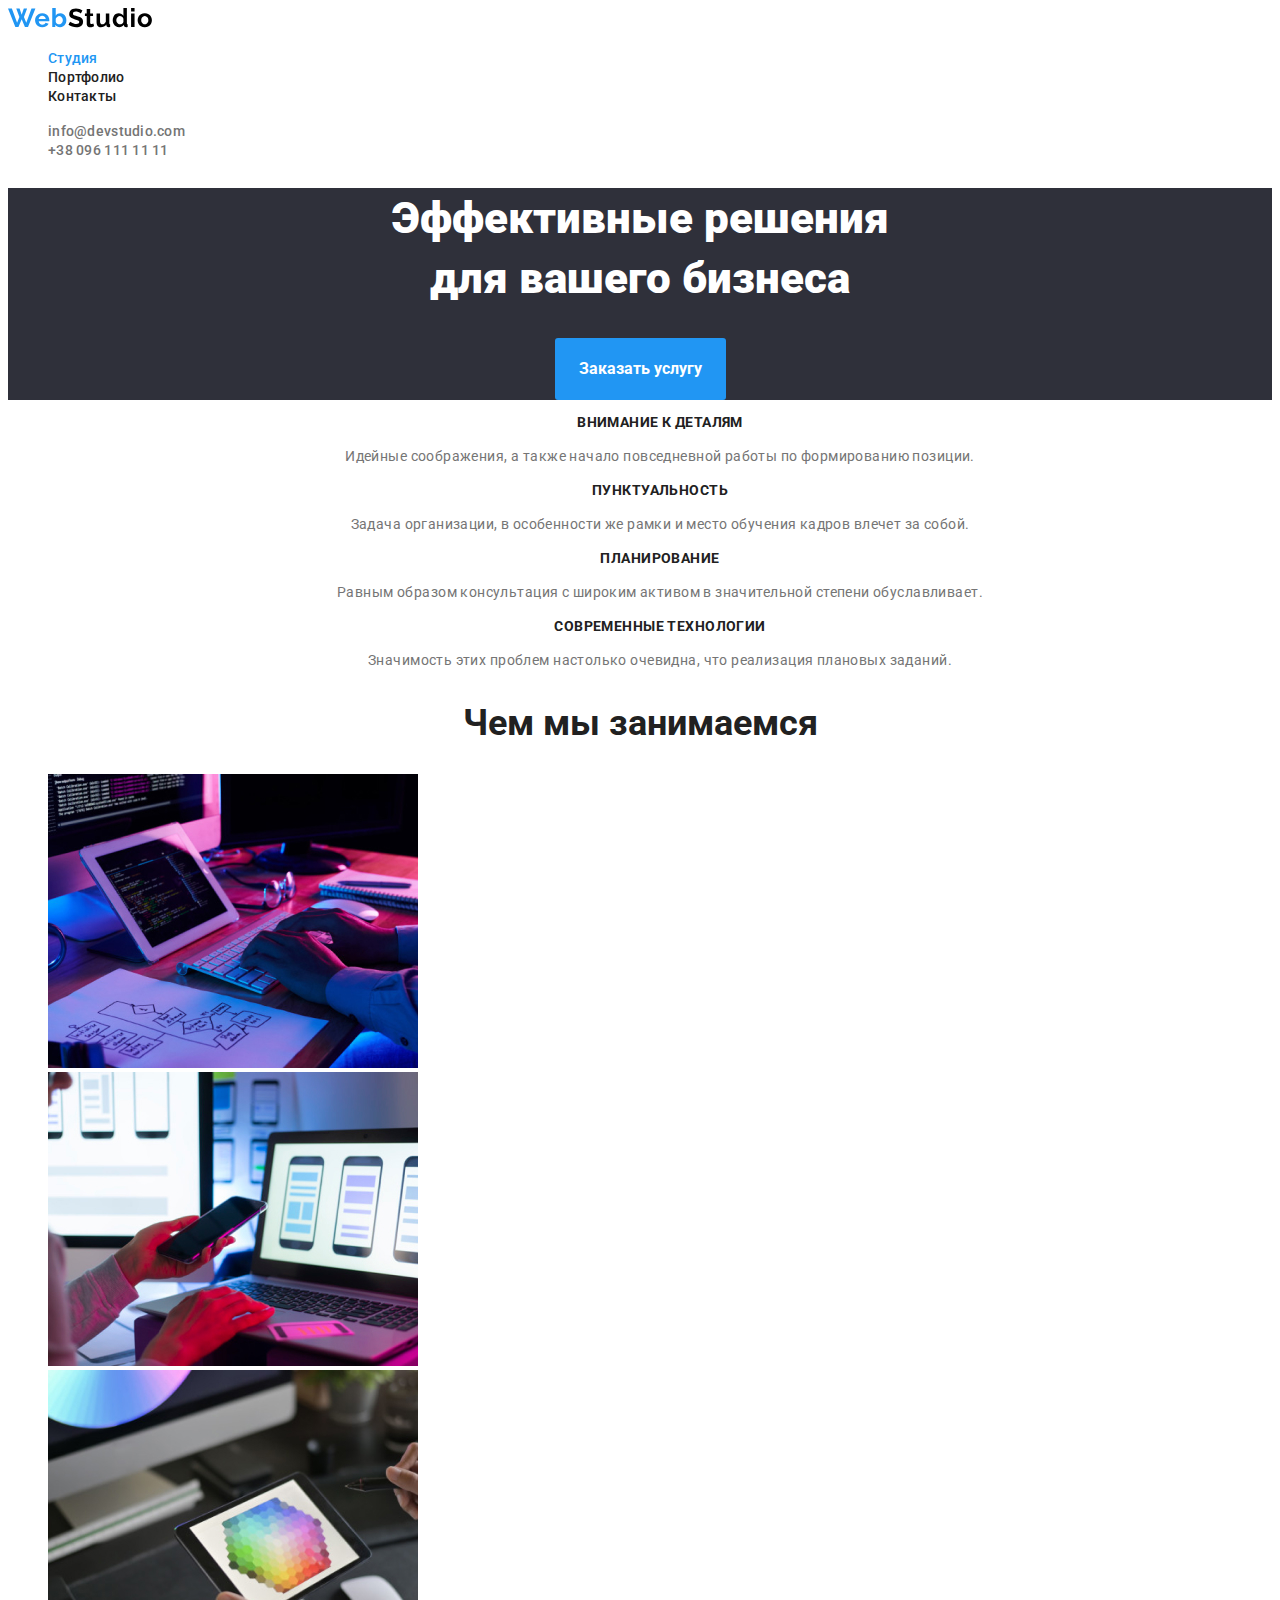
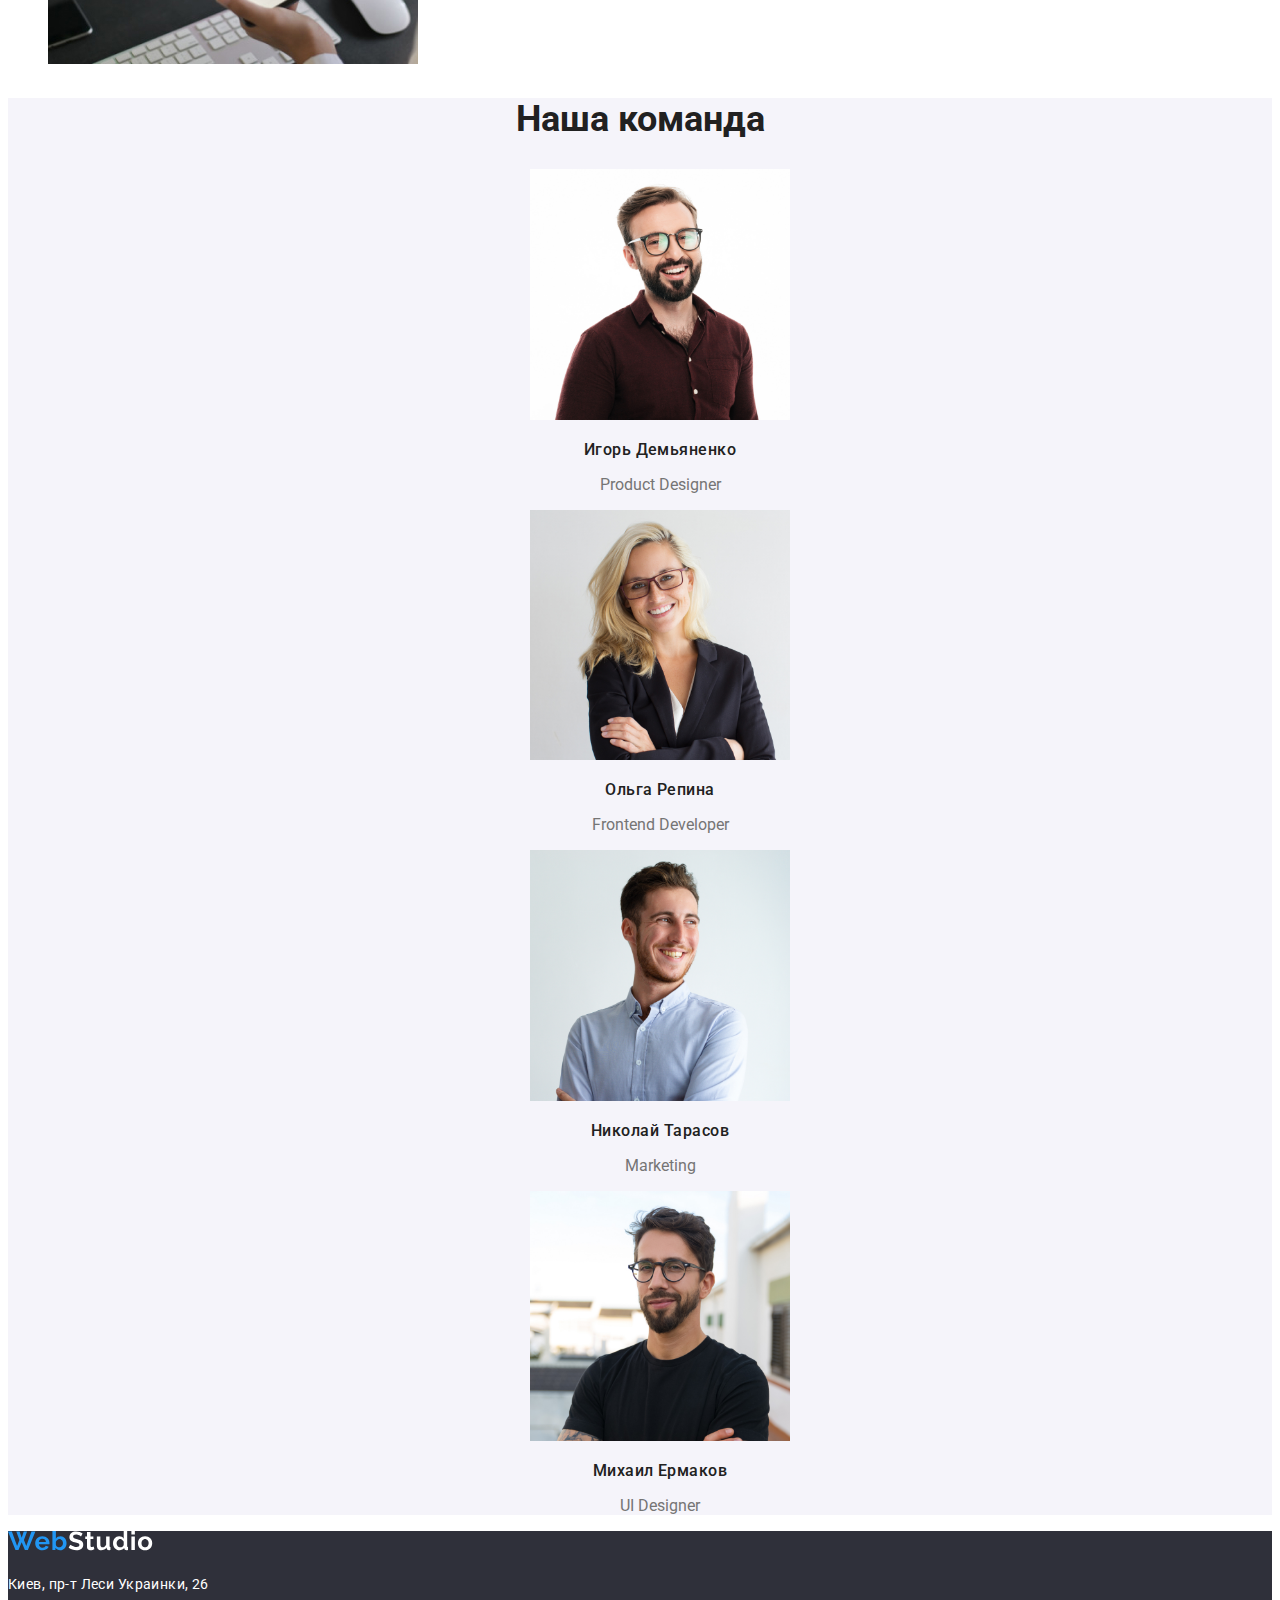
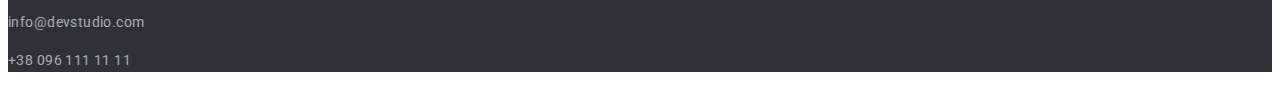
==== commit a3029a0d: "css html root button" ====
--- a/index.html
+++ b/index.html
@@ -18,7 +18,7 @@
         <nav>
             <a href="./index.html"><img src="./images/WebStudio.svg" alt="логотип"></a>
             <ul>
-                <li><a href="./index.html">Студия</a></li>
+                <li><a class="current" href="./index.html">Студия</a></li>
                 <li><a href="./portfolio.html">Портфолио</a></li>
                 <li><a href="#">Контакты</a></li>
             </ul>
@@ -64,19 +64,19 @@
             <ul>
                 <li>
                     <img src="./images/Игорь_Демьяненко.jpg" alt="Игорь_Демьяненко" width="260"> 
-                     <p class="team-player">Игорь Демьяненко</p><p>Product Designer</p>
+                     <h3 class="team-player">Игорь Демьяненко</h3><p>Product Designer</p>
                 </li>
                 <li>
                     <img src="./images/Ольга_Репина.jpg" alt="Ольга_Репина" width="260">
-                    <p class="team-player">Ольга Репина</p><p>Frontend Developer</p>
+                    <h3 class="team-player">Ольга Репина</h3><p>Frontend Developer</p>
                 </li>
                 <li>
                     <img src="./images/Николай_Тарасов.jpg" alt="Николай_Тарасов" width="260">
-                    <p class="team-player">Николай Тарасов</p><p>Marketing</p>
+                    <h3 class="team-player">Николай Тарасов</h3><p>Marketing</p>
                 </li>
                 <li>
                     <img src="./images/Михаил_Ермаков.jpg" alt="Михаил_Ермаков" width="260">
-                    <p class="team-player">Михаил Ермаков</p><p>UI Designer</p>
+                    <h3 class="team-player">Михаил Ермаков</h3><p>UI Designer</p>
                 </li>
             </ul>
         </section>
--- a/style.css
+++ b/style.css
@@ -54,7 +54,7 @@
 h2 text color: #212121;
 h3 text color: #212121; 
 p text color: #757575; или text color: #212121;
-акцент color: #188CE8;
+акцент на ссылке #2196F3
 кнопки фильтра background: #F5F4FA;
 
 footer
@@ -62,16 +62,22 @@
 text color имейл-телефон color: rgba(255, 255, 255, 0.6);
 
 */
+:root {
+    --accent-link-color: #2196F3;
+    --h2-color: #212121; 
+    --main-text-color: #757575;
+    --button-background: #F5F4FA;
+    --white-background: #FFFFFF;
+    --text-style: Roboto;
+}
 
 header {
-    background-color:white;
+    background-color: var(--white-background);
     border: 1px;
 }
 
 header a {
     color: #212121;
-    font-family: Roboto;
-    font-style: normal;
     font-weight: 500;
     font-size: 14px;
     line-height: 16px;
@@ -79,6 +85,10 @@
     text-decoration: none;    
 }
 
+.current {
+    color: var(--accent-link-color);
+}
+
 .email-phone {
     color: #757575;
     
@@ -86,7 +96,7 @@
 
 .header a:hover, 
 .header a:focus {
-    color: #2196F3;
+    color: var(--accent-link-color);
     width: 135px;
     height: 16px;
     left: 1078px;
@@ -94,10 +104,10 @@
 }
 
 body {
-    background: #FFFFFF;
-    font-family: Roboto;
-    font-style: normal;
-    color: #757575;
+    background: var(--white-background);
+    font-family: var(--text-style);
+    font-style: normal;
+    color: var(--main-text-color);
 }
 
 ul {
@@ -111,13 +121,12 @@
 
 .to-order {
     display: inline-block; /* Строчно-блочный элемент */
-    background: #2196F3; /* цвет фона */
-    color: #fff; /*  цвет текста */
+    background: var(--accent-link-color); /* цвет фона */
     padding: 1rem 1.5rem; /* Поля вокруг текста */
     text-decoration: none; /* Убираем подчёркивание */
     border-radius: 3px; /* Скругляем уголки */
-    font-family: Roboto;
-    color: #FFFFFF;
+    font-family: var(--text-style);
+    color: var(--white-background);
     text-align: center;
     font-style: normal;
     font-weight: bold;
@@ -134,20 +143,24 @@
 }
 
 h2 {
-    color: #212121;
+    color: var(--h2-color);
     text-align: center;
     font-weight: bold;
     font-size: 36px;
     line-height: 42px;
 }
 
+h3 {
+    color: var(--h2-color);
+}
+
 .features {
     font-weight: normal;
     font-size: 14px;
     line-height: 24px;
     letter-spacing: 0.03em;
     text-align: center;
-    color: #757575;
+    color: var(--main-text-color);
 }
 
 .features-list {    
@@ -165,7 +178,6 @@
     font-size: 16px;
     line-height: 19px;
     text-align: center;
-    color: #757575;
 }
 .team-player {
     letter-spacing: 0.03em;
@@ -173,12 +185,34 @@
     font-size: 16px;
     line-height: 19px;
     text-align: center;
-    color: #212121;
 }
 
 .section-projects, .filter {
     background-color: #FFFFFF;
 }
+
+/* через баттон*/
+
+.button {
+    background-color: var(--button-background);
+    color: var(--h2-color);
+    font-weight: 500;
+    font-size: 16px;
+    line-height: 26px;
+    text-align: center;
+    letter-spacing: 0.03em;
+    text-decoration: none;
+}
+
+.button:focus,
+.button:hover {
+    color: #ffffff;
+    background: var(--accent-link-color);
+    font-style: normal;
+    text-align: center;
+}
+
+/*через ссылки*/
 
 .filter-name {
     font-weight: 500;
@@ -193,8 +227,8 @@
 
 .filter-name:focus,
 .filter-name:hover {
-    color: #ffffff;
-    background: #188CE8;
+    color: var(--white-background);
+    background: var(--accent-link-color);
     font-style: normal;
     text-align: center;
 }
@@ -216,7 +250,7 @@
 
 footer {
     background-color: #2F303A;
-    color: #FFFFFF;
+    color: var(--white-background);
     letter-spacing: 0.03em;
     border: 1px;
     font-style: normal;
